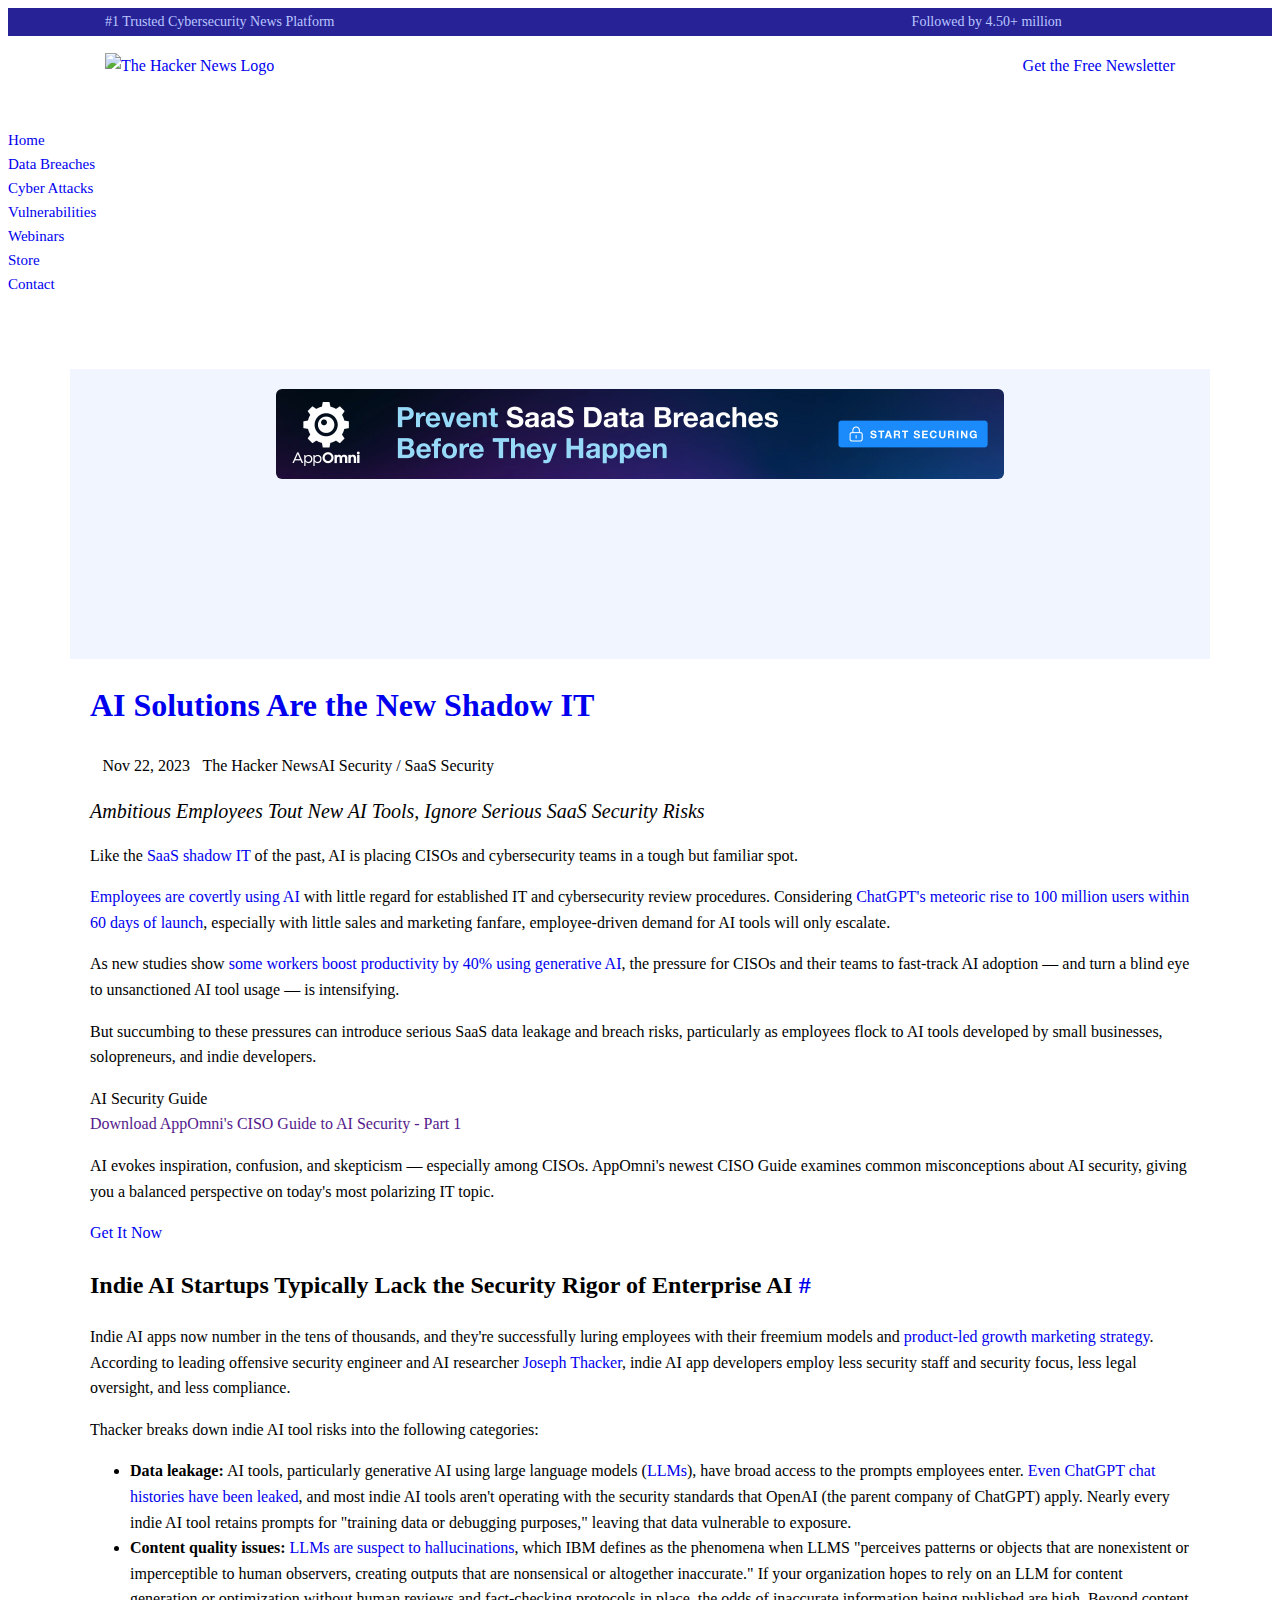
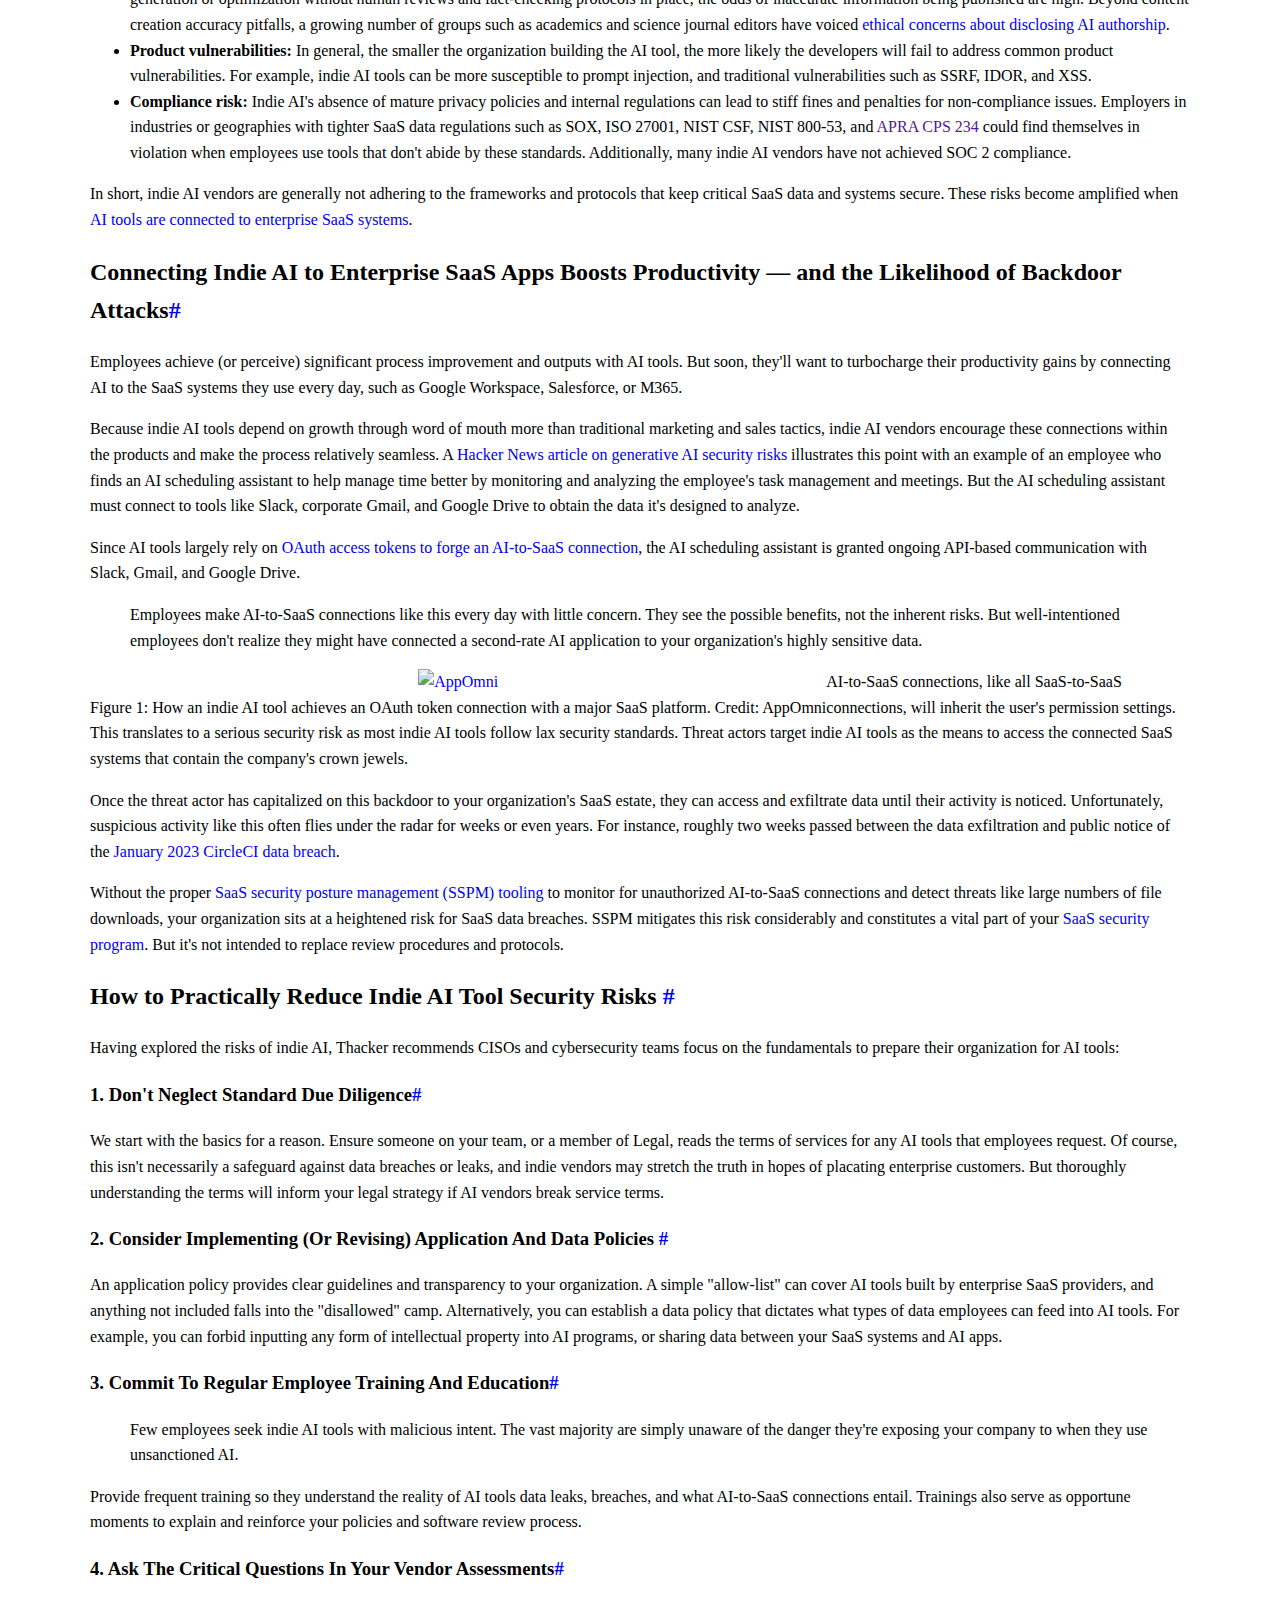
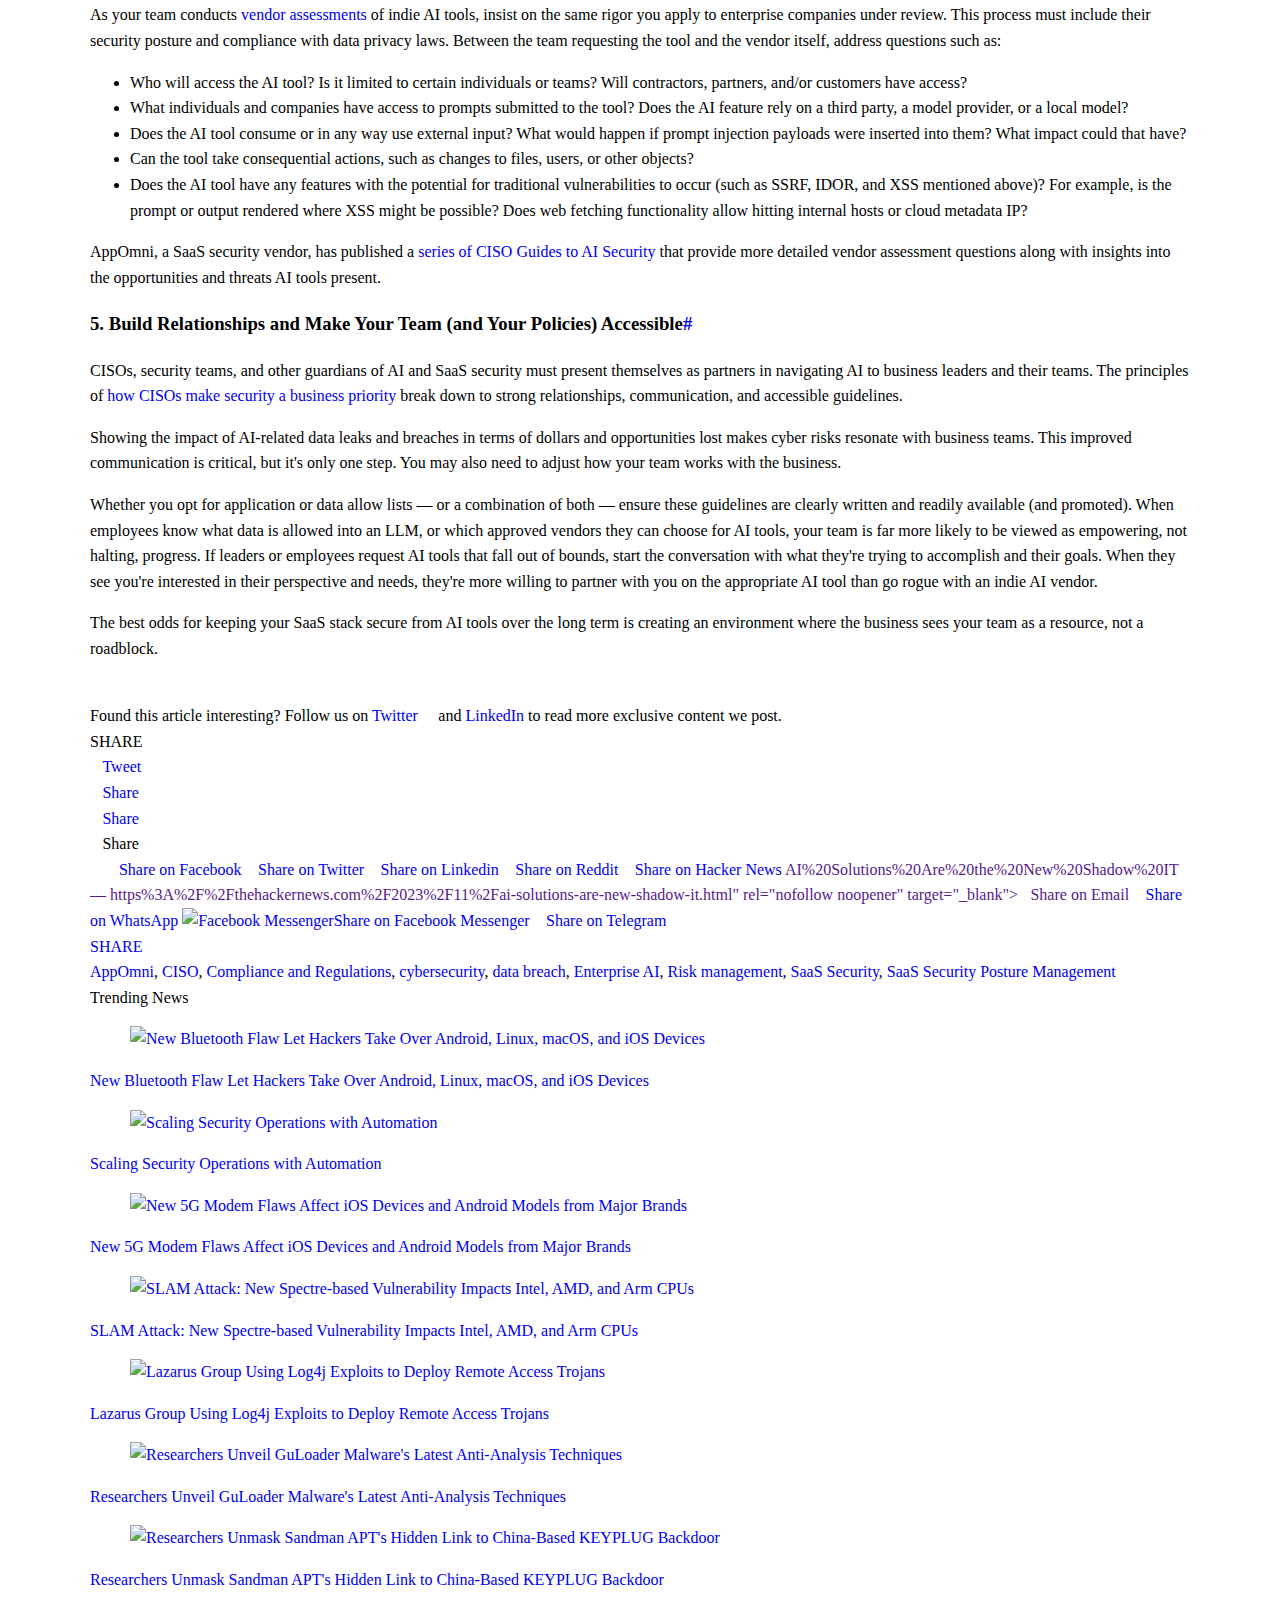
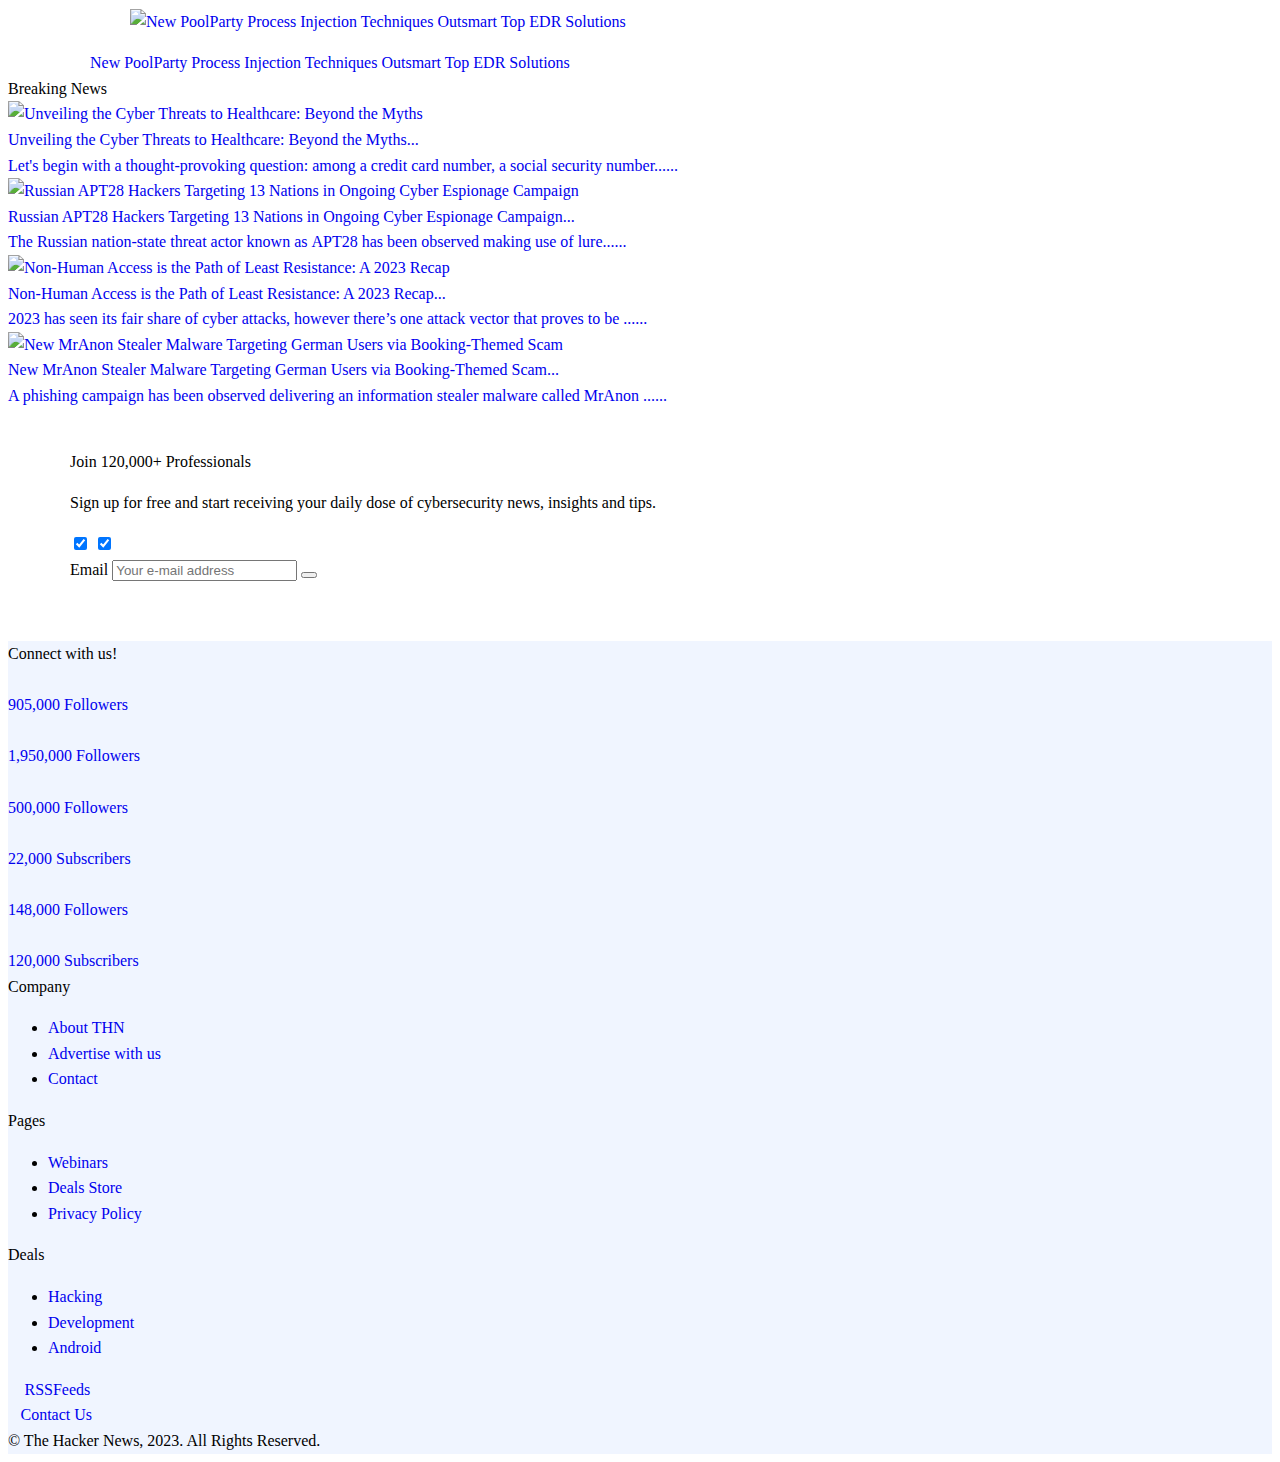
==== details.html @ 9048284f "create page datails" ====
<!DOCTYPE html>
<html lang="en">
    <head>
        <meta charset="UTF-8" />
        <meta name="viewport" content="width=device-width, initial-scale=1.0" />
        <title>
            me
        </title>
        <!-- <title>
            The Hacker News | #1 Trusted Cybersecurity News Site — Index Page
        </title> -->
        <link
            rel="icon"
            type="image/png"
            href="assets/images/favIcon/favicon.ico"
        />
        <link rel="stylesheet" href="assets/styles/reset.css" />
        <link
            href="https://thehackernews.com/downloads/favicon.ico"
            rel="shortcut icon"
            type="image/x-icon"
        />
        <link rel="stylesheet" href="assets/styles/fonts.css" />
        <link rel="stylesheet" href="assets/styles/etc.css" />
        <link rel="stylesheet" href="assets/styles/grid.css" />
        <link rel="stylesheet" href="assets/styles/app.css" />
        <link rel="stylesheet" href="assets/styles/responsive.css" />
        <style></style>
    </head>
    <body>
        <header class="header">
            <!-- top bar -->
            <div class="topBar">
                <div class="container">
                    <div class="topBarLeft">
                        <span class="">#1 Trusted Cybersecurity News Platform</span>
                    </div>
                    <div class="topBarRight">
                        <span class="fTag">Followed by 4.50+ million</span>
                        <a href="#"><i class="icon-font icon-twitter"></i></a>
                        <a href="#"><i class="icon-font icon-linkedin"></i></a>
                        <a href="#"><i class="icon-font icon-facebook"></i></a>
                    </div>
                </div>
            </div>
            <div class="logoArea">
                <div class="container">
                    <div class="logoBox">
                        <a href="/">
                            <img alt="The Hacker News Logo" class="logoBoxImg" fetchpriority="high" src="assets/images/logo/download.png"/>
                        </a>
                    </div>
                    <div class="wrapper">
                        <div class="logoAreaSearchIconMobile" id="moboSearch">
                            <i class="icon-font icon-search"></i>
                        </div>
                        <div id="mobHamMenu" class="hamburgerMenuMobile">
                            <i class="icon-font icon-menu m-m-icon"></i>
                        </div>
                    </div>
                    <a class="sub-button" href="#email-outer">
                        <div class="sub-style">
                            <i class="icon-font icon-mail-alt"></i> Get the
                            Free Newsletter
                        </div>
                    </a>
                </div>
            </div>
            <ul class="m-menu-ul mobileMenuUl">
                <li>
                    <a href="/"><i class="icon-font icon-home"></i> Home</a>
                </li>
                <li>
                    <a href="#email-outer"><i class="icon-font icon-mail-alt"></i> Newsletter</a>
                </li>
                <li>
                    <a href="#"   target="_blank" ><i class="icon-font icon-basket"></i> Webinars</a>
                </li>
            </ul>
            <div class="searchMenu">
                <!-- <div class="container"> -->
                <div class="desktopMenu menu-box cf">
                    <ul class="cf menu-ul">
                        <li class="show-menu">
                            <a href="/" itemprop="url">Home</a>
                        </li>
                        <li class="eight_plus">
                            <a href="#">Data Breaches</a>
                        </li>
                        <li class="show-menu">
                            <a href="#">Cyber Attacks</a>
                        </li>
                        <li class="show-menu">
                            <a href="#">Vulnerabilities</a>
                        </li>
                        <li class="eight_plus">
                            <a href="#">Webinars</a>
                        </li>
                        <li class="show-menu">
                            <a href="#"   target="_blank" >Store</a>
                        </li>
                        <li class="show-menu">
                            <a href="#">Contact</a>
                        </li>
                    </ul>
                    <div id="desHamMenu" class="button menu-more">
                        <a class="btn-open" ><i class="icon-font icon-menu"></i></a>
                    </div>
                    <div id="desSeaech" class="search-here">
                        <i class="icon-font icon-search"></i>
                    </div>
                </div>
                <!-- </div> -->
                <aside id="searchBox" class="searchBox">
                    <div class="container">
                        <div class="searchB">
                            <form action="" id="searchform" method="get">
                                <input autocomplete="off" id="s" name="q" placeholder="Search Here..." type="text"/>
                                <input name="cx" type="hidden" value="partner-pub-7983783048239650:3179771210"/>
                            </form>
                            <!-- <span class="underline"></span> -->
                        </div>
                    </div>
                </aside>
            </div>
            <!--  -->
            <aside id="hamMenu" class="overlay slide-up-fade-in cf" id="overlay" style="display: block;">
                <div class="wrap cf">
                    <div class="o-top cf">
                        <a id="btn-close" class="btn-close" href="javascript:void(0)"><i class="icon-font icon-cancel close-m-i"></i></a>
                    </div>
                    <nav class="o-menu-box cf">
                        <div class="o-menu-left">
                        <div class="o-menu-h5">Resources</div>
                        <ul class="o-menu">
                            <li><a href="#"   target="_blank">Webinars</a></li>
                            <li><a href="#"   target="_blank">THN Store</a></li>
                            <li><a href="#"   target="_blank">Free eBooks</a></li>
                        </ul>
                        </div>
                        <div class="o-menu-right">
                        <div class="o-menu-h5">About Site</div>
                        <ul class="o-menu">
                            <li><a href="#">About THN</a></li>
                            <li><a href="#">Jobs</a></li>
                            <li><a href="#">Advertise with us</a></li>
                        </ul>
                        </div>
                    </nav>
                    <div class="gap"></div>
                    <div class="o-h5">Contact/Tip Us</div>
                    <div class="o-contact">
                        <a href="#">
                            <div class="o-contact-icon"><i class="icon-font icon-mail-alt"></i></div>
                            <span>Reach out to get featured—contact us to send your exclusive story idea, research, hacks, or ask us a question or leave a comment/feedback!</span>
                        </a>
                    </div>
                    <div class="gap"></div>
                    <div class="o-h5">Follow Us On Social Media</div>
                    <div class="o-follow cf">
                        <a href="#"   target="_blank"><i class="icon-font icon-facebook"></i></a>
                        <a href="#"   target="_blank"><i class="icon-font icon-twitter"></i></a>
                        <a href="#"   target="_blank"><i class="icon-font icon-linkedin"></i></a>
                        <a href="#"   target="_blank"><i class="icon-font icon-youtube"></i></a>
                        <a href="#"   target="_blank"><i class="icon-font icon-instagram"></i></a>
                    </div>
                    <div class="o-sub cf">
                        <a href="#"   target="_blank"><i class="icon-font icon-rss"></i> RSS Feeds</a>
                        <a href="#email-outer"><i class="icon-font icon-bell-alt"></i> Email Alerts</a>
                        <a href="#"   target="_blank"><i class="icon-font icon-telegram"></i> Telegram Channel</a>
                    </div>
                </div>
            </aside>
        </header>
        <!-- banner -->
        <div class="banner container">
            <a href="#" rel="nofollow noopener" target="_blank" title="SaaS Security Posture Management">
                <img alt="SaaS Security Posture Management" fetchpriority="high" importance="highest" src="assets/images/download.jpeg" width="100%"/>
            </a>
        </div>
        <!-- end banner -->
        <main class="main">
            <div class="container">
                <h1 class="story-title"><a href="#">AI Solutions Are the New Shadow IT</a></h1>
                <div class="wr">
                    <div class="left-box" id="left-box">
                        <div class="content section" id="content">
                            <div class="widget Blog" data-version="1" id="Blog1">
                                <div class="blog-posts clear">
                                    <div class="post">
                                        <div class="post-body">        
                                            <div class="clear post-head">
                                                <div class="postmeta">
                                                    <span class="p-author"><i class="icon-font icon-calendar"></i><span class="author">Nov 22, 2023</span><i class="icon-font icon-user"></i><span class="author">The Hacker News</span></span><span class="p-tags">AI Security / SaaS Security</span>
                                                </div>
                                            </div>
                                            <div class="articlebody clear cf" id="articlebody"><div class="separator" style="clear: both;"><a href="#" style="clear: left; display: block; float: left; text-align: center;"><img src="assets/images/bg-mobile (1).webp" alt="" border="0" data-original-height="380" data-original-width="728"></a></div> <p><i><span style="font-size: 20px;">Ambitious Employees Tout New AI Tools, Ignore Serious SaaS Security Risks</span></i></p><p>Like the <a href="#"   target="_blank">SaaS shadow IT</a> of the past, AI is placing CISOs and cybersecurity teams in a tough but familiar spot. </p>
                                            <p><a href="#"   target="_blank">Employees are covertly using AI</a> with little regard for established IT and cybersecurity review procedures. Considering <a href="#"   target="_blank">ChatGPT's meteoric rise to 100 million users within 60 days of launch</a>, especially with little sales and marketing fanfare, employee-driven demand for AI tools will only escalate. </p>
                                            <p>As new studies show <a href="#"   target="_blank">some workers boost productivity by 40% using generative AI</a>, the pressure for CISOs and their teams to fast-track AI adoption — and turn a blind eye to unsanctioned AI tool usage — is intensifying. </p>
                                            <p>But succumbing to these pressures can introduce serious SaaS data leakage and breach risks, particularly as employees flock to AI tools developed by small businesses, solopreneurs, and indie developers. </p> <section class="check_two_webinar clear badbox"><span class="wn-label">AI Security Guide</span><a class="wn-head" href=""   target="_blank"><div class="wn-title">Download AppOmni's CISO Guide to AI Security - Part 1
                                            </div></a><p class="wn-description">AI evokes inspiration, confusion, and skepticism — especially among CISOs. AppOmni's newest CISO Guide examines common misconceptions about AI security, giving you a balanced perspective on today's most polarizing IT topic.</p><a class="wn-button-2" href="#"   target="_blank">Get It Now</a></section> <h2  class="anchor-heading">Indie AI Startups Typically Lack the Security Rigor of Enterprise AI <a class="anchor-link" href="#">#</a></h2>
                                            <p>Indie AI apps now number in the tens of thousands, and they're successfully luring employees with their freemium models and <a href="#"   target="_blank">product-led growth marketing strategy</a>. According to leading offensive security engineer and AI researcher <a href="#"   target="_blank">Joseph Thacker</a>, indie AI app developers employ less security staff and security focus, less legal oversight, and less compliance. </p>
                                            <p>Thacker breaks down indie AI tool risks into the following categories:</p> <ul>
                                            <li><strong>Data leakage:</strong> AI tools, particularly generative AI using large language models (<a href="#"   target="_blank">LLMs</a>), have broad access to the prompts employees enter. <a href="#"   target="_blank">Even ChatGPT chat histories have been leaked</a>, and most indie AI tools aren't operating with the security standards that OpenAI (the parent company of ChatGPT) apply. Nearly every indie AI tool retains prompts for "training data or debugging purposes," leaving that data vulnerable to exposure.</li>
                                            <li><strong>Content quality issues:</strong> <a href="#"   target="_blank">LLMs are suspect to hallucinations</a>, which IBM defines as the phenomena when LLMS "perceives patterns or objects that are nonexistent or imperceptible to human observers, creating outputs that are nonsensical or altogether inaccurate." If your organization hopes to rely on an LLM for content generation or optimization without human reviews and fact-checking protocols in place, the odds of inaccurate information being published are high. Beyond content creation accuracy pitfalls, a growing number of groups such as academics and science journal editors have voiced <a href="#"   target="_blank">ethical concerns about disclosing AI authorship</a>. </li>
                                            <li><strong>Product vulnerabilities:</strong> In general, the smaller the organization building the AI tool, the more likely the developers will fail to address common product vulnerabilities. For example, indie AI tools can be more susceptible to prompt injection, and traditional vulnerabilities such as SSRF, IDOR, and XSS.</li>
                                            <li><strong>Compliance risk:</strong> Indie AI's absence of mature privacy policies and internal regulations can lead to stiff fines and penalties for non-compliance issues. Employers in industries or geographies with tighter SaaS data regulations such as SOX, ISO 27001, NIST CSF, NIST 800-53, and <a href=""   target="_blank">APRA CPS 234</a> could find themselves in violation when employees use tools that don't abide by these standards. Additionally, many indie AI vendors have not achieved SOC 2 compliance.</li>
                                            </ul>
                                            <p>In short, indie AI vendors are generally not adhering to the frameworks and protocols that keep critical SaaS data and systems secure. These risks become amplified when <a href="#"   target="_blank">AI tools are connected to enterprise SaaS systems</a>. </p> <h2  class="anchor-heading">Connecting Indie AI to Enterprise SaaS Apps Boosts Productivity — and the Likelihood of Backdoor Attacks<a class="anchor-link" href="#">#</a></h2>
                                            <p>Employees achieve (or perceive) significant process improvement and outputs with AI tools. But soon, they'll want to turbocharge their productivity gains by connecting AI to the SaaS systems they use every day, such as Google Workspace, Salesforce, or M365. </p>
                                            <p>Because indie AI tools depend on growth through word of mouth more than traditional marketing and sales tactics, indie AI vendors encourage these connections within the products and make the process relatively seamless. A <a href="#"   target="_blank">Hacker News article on generative AI security risks</a> illustrates this point with an example of an employee who finds an AI scheduling assistant to help manage time better by monitoring and analyzing the employee's task management and meetings. But the AI scheduling assistant must connect to tools like Slack, corporate Gmail, and Google Drive to obtain the data it's designed to analyze. </p>
                                            <p>Since AI tools largely rely on <a href="#"   target="_blank">OAuth access tokens to forge an AI-to-SaaS connection</a>, the AI scheduling assistant is granted ongoing API-based communication with Slack, Gmail, and Google Drive.</p><p></p><blockquote>Employees make AI-to-SaaS connections like this every day with little concern. They see the possible benefits, not the inherent risks. But well-intentioned employees don't realize they might have connected a second-rate AI application to your organization's highly sensitive data. </blockquote><p></p> <table cellpadding="0" cellspacing="0" class="tr-caption-container" style="float: left;"><tbody><tr><td style="text-align: center;"><a href="#" style="clear: left; display: block; margin-left: auto; margin-right: auto; text-align: center;"><img  src="assets/images/bg-mobile (1).webp" alt="AppOmni" border="0" data-original-height="700" data-original-width="728" title="AppOmni"></a></td></tr><tr><td class="tr-caption" style="text-align: center;">Figure 1: How an indie AI tool achieves an OAuth token connection with a major SaaS platform. Credit: AppOmni</td></tr></tbody></table> <p>AI-to-SaaS connections, like all SaaS-to-SaaS connections, will inherit the user's permission settings. This translates to a serious security risk as most indie AI tools follow lax security standards. Threat actors target indie AI tools as the means to access the connected SaaS systems that contain the company's crown jewels. </p>
                                            <p>Once the threat actor has capitalized on this backdoor to your organization's SaaS estate, they can access and exfiltrate data until their activity is noticed. Unfortunately, suspicious activity like this often flies under the radar for weeks or even years. For instance, roughly two weeks passed between the data exfiltration and public notice of the <a href="#"   target="_blank">January 2023 CircleCI data breach</a>. </p>
                                            <p>Without the proper <a href="#"   target="_blank">SaaS security posture management (SSPM) tooling</a> to monitor for unauthorized AI-to-SaaS connections and detect threats like large numbers of file downloads, your organization sits at a heightened risk for SaaS data breaches. SSPM mitigates this risk considerably and constitutes a vital part of your <a href="#"   target="_blank">SaaS security program</a>. But it's not intended to replace review procedures and protocols. </p> <h2 id="how-to-practically-reduce-indie-ai-tool-security-risks" class="anchor-heading">How to Practically Reduce Indie AI Tool Security Risks <a class="anchor-link" href="#">#</a></h2>
                                            <p>Having explored the risks of indie AI, Thacker recommends CISOs and cybersecurity teams focus on the fundamentals to prepare their organization for AI tools:</p>
                                            <h3 id="1-dont-neglect-standard-due-diligence" class="anchor-heading">1. Don't Neglect Standard Due Diligence<a class="anchor-link" href="#">#</a></h3>
                                            <p>We start with the basics for a reason. Ensure someone on your team, or a member of Legal, reads the terms of services for any AI tools that employees request. Of course, this isn't necessarily a safeguard against data breaches or leaks, and indie vendors may stretch the truth in hopes of placating enterprise customers. But thoroughly understanding the terms will inform your legal strategy if AI vendors break service terms.</p>
                                            <h3 id="2-consider-implementing-or-revising-application-and-data-policies" class="anchor-heading">2. Consider Implementing (Or Revising) Application And Data Policies <a class="anchor-link" href="#">#</a></h3>
                                            <p>An application policy provides clear guidelines and transparency to your organization. A simple "allow-list" can cover AI tools built by enterprise SaaS providers, and anything not included falls into the "disallowed" camp. Alternatively, you can establish a data policy that dictates what types of data employees can feed into AI tools. For example, you can forbid inputting any form of intellectual property into AI programs, or sharing data between your SaaS systems and AI apps.</p>
                                            <h3 id="3-commit-to-regular-employee-training-and-education" class="anchor-heading">3. Commit To Regular Employee Training And Education<a class="anchor-link" href="#">#</a></h3>
                                            <p></p><blockquote>Few employees seek indie AI tools with malicious intent. The vast majority are simply unaware of the danger they're exposing your company to when they use unsanctioned AI.</blockquote><p></p><p>Provide frequent training so they understand the reality of AI tools data leaks, breaches, and what AI-to-SaaS connections entail. Trainings also serve as opportune moments to explain and reinforce your policies and software review process. </p> <h3  class="anchor-heading">4. Ask The Critical Questions In Your Vendor Assessments<a class="anchor-link" href="#">#</a></h3>
                                            <p>As your team conducts <a href="#"   target="_blank">vendor assessments</a> of indie AI tools, insist on the same rigor you apply to enterprise companies under review. This process must include their security posture and compliance with data privacy laws. Between the team requesting the tool and the vendor itself, address questions such as:</p>
                                            <ul>
                                            <li>Who will access the AI tool? Is it limited to certain individuals or teams? Will contractors, partners, and/or customers have access?</li>
                                            <li>What individuals and companies have access to prompts submitted to the tool? Does the AI feature rely on a third party, a model provider, or a local model?</li>
                                            <li>Does the AI tool consume or in any way use external input? What would happen if prompt injection payloads were inserted into them? What impact could that have?</li>
                                            <li>Can the tool take consequential actions, such as changes to files, users, or other objects?</li>
                                            <li>Does the AI tool have any features with the potential for traditional vulnerabilities to occur (such as SSRF, IDOR, and XSS mentioned above)? For example, is the prompt or output rendered where XSS might be possible? Does web fetching functionality allow hitting internal hosts or cloud metadata IP?</li>
                                            </ul>
                                            <p>AppOmni, a SaaS security vendor, has published a <a href="#"   target="_blank">series of CISO Guides to AI Security</a> that provide more detailed vendor assessment questions along with insights into the opportunities and threats AI tools present.</p>
                                            <h3 class="anchor-heading">5. Build Relationships and Make Your Team (and Your Policies) Accessible<a class="anchor-link" href="#">#</a></h3>
                                            <p>CISOs, security teams, and other guardians of AI and SaaS security must present themselves as partners in navigating AI to business leaders and their teams. The principles of <a href="#"   target="_blank">how CISOs make security a business priority</a> break down to strong relationships, communication, and accessible guidelines. </p>
                                            <p>Showing the impact of AI-related data leaks and breaches in terms of dollars and opportunities lost makes cyber risks resonate with business teams. This improved communication is critical, but it's only one step. You may also need to adjust how your team works with the business.</p>
                                            <p>Whether you opt for application or data allow lists — or a combination of both — ensure these guidelines are clearly written and readily available (and promoted). When employees know what data is allowed into an LLM, or which approved vendors they can choose for AI tools, your team is far more likely to be viewed as empowering, not halting, progress. If leaders or employees request AI tools that fall out of bounds, start the conversation with what they're trying to accomplish and their goals. When they see you're interested in their perspective and needs, they're more willing to partner with you on the appropriate AI tool than go rogue with an indie AI vendor.</p>
                                            <p>The best odds for keeping your SaaS stack secure from AI tools over the long term is creating an environment where the business sees your team as a resource, not a roadblock.</p>
                                            <br>
                                            <div class="stophere" id="hiddenH1"></div>
                                            <div class="cf note-b">Found this article interesting? Follow us on <a href="#"   target="_blank">Twitter <i class="icon-font icon-twitter"></i></a> and <a href="#"   target="_blank">LinkedIn</a> to read more exclusive content we post.</div>
                                            </div>
                                            <!-- <script data-cfasync="false">
                                            var share_url = encodeURIComponent('https://thehackernews.com/2023/11/ai-solutions-are-new-shadow-it.html');
                                            var share_title = document.getElementsByTagName("title")[0].innerHTML;
                                            share_title = encodeURIComponent(share_title);
                                            </script> -->
                                            <meta content="4802841478634147276" name="blogId">
                                            <meta content="2003748480264791972" name="postId">
                                            <div class="schema_org"></div>
                                            <div class="float-share cf" style="visibility: visible;">
                                            <span class="fs-note">SHARE</span>
                                            <a class="float-share-li fs-fb" data-sm="facebook" href="#" rel="nofollow noopener" target="_blank"><i class="icon-font icon-facebook"></i></a>
                                            <a class="float-share-li fs-tw" data-sm="twitter" href="#" rel="nofollow noopener" target="_blank"><i class="icon-font icon-twitter"></i></a>
                                            <a class="float-share-li fs-ln" data-sm="linkedin" href="#" rel="nofollow noopener" target="_blank"><i class="icon-font icon-linkedin"></i></a>
                                            <a class="float-share-li fs-more" href="javascript:void(0)"><i class="icon-font icon-share"></i></a>
                                            </div>
                                            <div class="sharebelow clear">
                                            <div class="sharebelow-twitter"><a data-sm="twitter" href="#" rel="nofollow noopener" target="_blank"><span><i class="icon-font icon-twitter"></i>Tweet</span></a></div>
                                            <div class="sharebelow-linkedin"><a data-sm="linkedin" href="#" rel="nofollow noopener" target="_blank"><span><i class="icon-font icon-linkedin"></i>Share</span></a></div>
                                            <div class="sharebelow-facebook"><a data-sm="facebook" href="#" rel="nofollow noopener" target="_blank"><span><i class="icon-font icon-facebook"></i>Share</span></a></div>
                                            <div class="share-show-modal share-open-modal"><span><i class="icon-font icon-share"></i>Share</span></div>
                                            <aside class="share-modal">
                                            <aside class="share-m-wrap"><a class="share-close-modal" href="javascript:void(0)"><i class="icon-font icon-cancel"></i></a>
                                            <a class="more-share m-fb" data-sm="facebook" href="#" rel="nofollow noopener" target="_blank"><i class="icon-font icon-facebook"></i>Share on Facebook</a>
                                            <a class="more-share m-tw" data-sm="twitter" href="#" rel="nofollow noopener" target="_blank"><i class="icon-font icon-twitter"></i>Share on Twitter</a>
                                            <a class="more-share m-ln" data-sm="linkedin" href="#" rel="nofollow noopener" target="_blank"><i class="icon-font icon-linkedin"></i>Share on Linkedin</a>
                                            <a class="more-share m-rd" data-sm="reddit" href="#" rel="nofollow noopener" target="_blank"><i class="icon-font icon-reddit-alien"></i>Share on Reddit</a>
                                            <a class="more-share m-hn" data-sm="hackernews" href="#" rel="nofollow noopener" target="_blank"><i class="icon-font icon-hacker-news"></i>Share on Hacker News</a>
                                            <a class="more-share m-em" data-sm="email" href="">
                                            
                                            
                                            AI%20Solutions%20Are%20the%20New%20Shadow%20IT — https%3A%2F%2Fthehackernews.com%2F2023%2F11%2Fai-solutions-are-new-shadow-it.html" rel="nofollow noopener" target="_blank"><i class="icon-font icon-mail-alt"></i>Share on Email</a>
                                            <a class="more-share m-wa" data-sm="whatsapp" href="#" rel="nofollow noopener" target="_blank"><i class="icon-font icon-whatsapp"></i>Share on WhatsApp</a>
                                            <a class="more-share m-fm" data-sm="facebook-m" href="#" rel="nofollow noopener" target="_blank"><img alt="Facebook Messenger" decoding="async" loading="lazy" src="assets/images/bg-mobile (1).webp">Share on Facebook Messenger</a>
                                            <a class="more-share m-tg" data-sm="telegram" href="#" rel="nofollow noopener" target="_blank"><i class="icon-font icon-telegram"></i>Share on Telegram</a>
                                            </aside>
                                            </aside>
                                            </div>
                                            <div class="mobile-share" id="mobile-share"><a class="float-share-li fs-more mobile-s" href="javascript:void(0)">SHARE <i class="icon-font icon-share"></i></a></div>
                                            <div class="tags"><span class="categ" itemprop="keywords"><a href="#" rel="tag"><span itemprop="articleSection">AppOmni</span></a>, <a href="https://thehackernews.com/search/label/CISO" rel="tag"><span itemprop="articleSection">CISO</span></a>, <a href="#" rel="tag"><span itemprop="articleSection">Compliance and Regulations</span></a>, <a href="#" rel="tag"><span itemprop="articleSection">cybersecurity</span></a>, <a href="#" rel="tag"><span itemprop="articleSection">data breach</span></a>, <a href="https://thehackernews.com/search/label/Enterprise%20AI" rel="tag"><span itemprop="articleSection">Enterprise AI</span></a>, <a href="#" rel="tag"><span itemprop="articleSection">Risk management</span></a>, <a href="#" rel="tag"><span itemprop="articleSection">SaaS Security</span></a>, <a href="#" rel="tag"><span itemprop="articleSection">SaaS Security Posture Management</span></a></span></div>
                                            <!--  -->
                                        </div>
                                    </div>
                                </div>
                            </div>
                        </div>
                    </div>
                    <section class="right-box">
                        <aside class="right-box" id="right-box">
                            <div class="clear section" id="pop-sidebar">
                                <div class="widget PopularPosts" data-version="1" id="PopularPosts1">
                                    <div class="latest-title cf">Trending News</div>
                                    <div class="widget-content popular-posts">
                                        <div class="cf pop-article clear">
                                            <a class="pop-link cf" href="#">
                                                <div class="side-pop-image">
                                                    <figure class="pop-image">
                                                        <img alt="New Bluetooth Flaw Let Hackers Take Over Android, Linux, macOS, and iOS Devices" border="0" class="lazyload" decoding="async" height="72" src="assets/images/bg-mobile (1).webp" title="New Bluetooth Flaw Let Hackers Take Over Android, Linux, macOS, and iOS Devices" width="72"/>
                                                    </figure>
                                                </div>
                                                <div class="pop-desc">
                                                    <div class="pop-title"> New Bluetooth Flaw Let Hackers Take Over Android, Linux, macOS, and iOS Devices
                                                    </div>
                                                </div>
                                            </a>
                                        </div>
                                        <div class="cf pop-article clear">
                                            <a class="pop-link cf" href="#">
                                                <div class="side-pop-image">
                                                    <figure class="pop-image">
                                                        <img alt="Scaling Security Operations with Automation" border="0" class="lazyload" decoding="async" height="72" src="assets/images/bg-mobile (1).webp" title="Scaling Security Operations with Automation" width="72"/>
                                                    </figure>
                                                </div>
                                                <div class="pop-desc">
                                                    <div class="pop-title"> Scaling Security Operations with Automation
                                                    </div>
                                                </div>
                                            </a>
                                        </div>
                                        <div class="cf pop-article clear">
                                            <a class="pop-link cf" href="#">
                                                <div class="side-pop-image">
                                                    <figure class="pop-image">
                                                        <img alt="New 5G Modem Flaws Affect iOS Devices and Android Models from Major Brands" border="0" class="lazyload" decoding="async" height="72" src="assets/images/bg-mobile (1).webp" title="New 5G Modem Flaws Affect iOS Devices and Android Models from Major Brands" width="72"/>
                                                    </figure>
                                                </div>
                                                <div class="pop-desc">
                                                    <div class="pop-title"> New 5G Modem Flaws Affect iOS Devices and Android Models from Major Brands
                                                    </div>
                                                </div>
                                            </a>
                                        </div>
                                        <div class="cf pop-article clear">
                                            <a class="pop-link cf" href="#">
                                                <div class="side-pop-image">
                                                    <figure class="pop-image">
                                                        <img alt="SLAM Attack: New Spectre-based Vulnerability Impacts Intel, AMD, and Arm CPUs" border="0" class="lazyload" decoding="async" height="72" src="assets/images/bg-mobile (1).webp" title="SLAM Attack: New Spectre-based Vulnerability Impacts Intel, AMD, and Arm CPUs" width="72"/>
                                                    </figure>
                                                </div>
                                                <div class="pop-desc">
                                                    <div class="pop-title"> SLAM Attack: New Spectre-based Vulnerability Impacts Intel, AMD, and Arm CPUs
                                                    </div>
                                                </div>
                                            </a>
                                        </div>
                                        <div class="cf pop-article clear last-three">
                                            <a class="pop-link cf" href="#">
                                                <div class="side-pop-image">
                                                    <figure class="pop-image">
                                                        <img alt="Lazarus Group Using Log4j Exploits to Deploy Remote Access Trojans" border="0" class="lazyload" decoding="async" height="72" src="assets/images/bg-mobile (1).webp" title="Lazarus Group Using Log4j Exploits to Deploy Remote Access Trojans" width="72"/>
                                                    </figure>
                                                </div>
                                                <div class="pop-desc">
                                                    <div class="pop-title"> Lazarus Group Using Log4j Exploits to Deploy Remote Access Trojans
                                                    </div>
                                                </div>
                                            </a>
                                        </div>
                                        <div class="cf pop-article clear last-three"> 
                                            <a class="pop-link cf" href="#">
                                                <div class="side-pop-image">
                                                    <figure class="pop-image">
                                                        <img alt="Researchers Unveil GuLoader Malware's Latest Anti-Analysis Techniques" border="0" class="lazyload" decoding="async" height="72" src="assets/images/bg-mobile (1).webp" title="Researchers Unveil GuLoader Malware's Latest Anti-Analysis Techniques" width="72"/>
                                                    </figure>
                                                </div>
                                                <div class="pop-desc">
                                                    <div class="pop-title"> Researchers Unveil GuLoader Malware's Latest Anti-Analysis Techniques
                                                    </div>
                                                </div>
                                            </a>
                                        </div>
                                        <div class="cf pop-article clear last-three">
                                            <a class="pop-link cf" href="#">
                                                <div class="side-pop-image">
                                                    <figure class="pop-image">
                                                        <img alt="Researchers Unmask Sandman APT's Hidden Link to China-Based KEYPLUG Backdoor" border="0" class="lazyload" decoding="async" height="72" src="assets/images/bg-mobile (1).webp" title="Researchers Unmask Sandman APT's Hidden Link to China-Based KEYPLUG Backdoor" width="72"/>
                                                    </figure>
                                                </div>
                                                <div class="pop-desc">
                                                    <div class="pop-title"> Researchers Unmask Sandman APT's Hidden Link to China-Based KEYPLUG Backdoor
                                                    </div>
                                                </div>
                                            </a>
                                        </div>
                                        <div
                                            class="cf pop-article clear last-three">
                                            <a class="pop-link cf" href="#">
                                                <div class="side-pop-image">
                                                    <figure class="pop-image">
                                                        <img alt="New PoolParty Process Injection Techniques Outsmart Top EDR Solutions" border="0" class="lazyload" decoding="async" height="72" src="assets/images/bg-mobile (1).webp" title="New PoolParty Process Injection Techniques Outsmart Top EDR Solutions" width="72"/>
                                                    </figure>
                                                </div>
                                                <div class="pop-desc">
                                                    <div class="pop-title"> New PoolParty Process Injection Techniques Outsmart Top EDR Solutions
                                                    </div>
                                                </div>
                                            </a>
                                        </div>
                                    </div>
                                </div>
                            </div>
                        </aside>
                    </section>
                </div>
            </div>
        </main>


        <div class="below-post cf">
            <div class="below-post-box cf">
                <div id="load-latest">
                    <div class="latest-title cf">Breaking News</div>
                    <div class="cf" id="result">
                        <article class="latest cf">
                            <a class="latest-link" href="#" ><div>
                                    <img class="no-lazy" src="assets/images/bg-mobile (1).webp" alt="Unveiling the Cyber Threats to Healthcare: Beyond the Myths"/>
                                </div>
                                <div>
                                    <div class="latest-h3"> Unveiling the Cyber Threats to Healthcare: Beyond the Myths...
                                    </div>
                                </div>
                                <div class="latest-desc"> Let's begin with a thought-provoking question: among a credit card number, a social security number......
                                </div>
                            </a>
                        </article>
                        <article class="latest cf">
                            <a class="latest-link" href="#"><div>
                                    <img  class="no-lazy" src="assets/images/bg-mobile (1).webp" alt="Russian APT28 Hackers Targeting 13 Nations in Ongoing Cyber Espionage Campaign"/>
                                </div>
                                <div>
                                    <div class="latest-h3"> Russian APT28 Hackers Targeting 13 Nations in Ongoing Cyber Espionage Campaign...
                                    </div>
                                </div>
                                <div class="latest-desc"> The Russian nation-state threat actor known as&nbsp;APT28&nbsp;has been observed making use of lure......
                                </div>
                            </a>
                        </article>
                        <article class="latest cf">
                            <a class="latest-link" href="#">
                                <div>
                                    <img class="no-lazy" src="assets/images/bg-mobile (1).webp" alt="Non-Human Access is the Path of Least Resistance: A 2023 Recap"/>
                                </div>
                                <div>
                                    <div class="latest-h3"> Non-Human Access is the Path of Least Resistance: A 2023 Recap...
                                    </div>
                                </div>
                                <div class="latest-desc"> 2023 has seen its fair share of cyber attacks, however there’s one attack vector that proves to be ......
                                </div>
                            </a>
                        </article>
                        <article class="latest cf">
                            <a class="latest-link" href="#"><div>
                                    <img class="no-lazy" src="assets/images/bg-mobile (1).webp" alt="New MrAnon Stealer Malware Targeting German Users via Booking-Themed Scam"/>
                                </div>
                                <div>
                                    <div class="latest-h3">
                                        New MrAnon Stealer Malware Targeting
                                        German Users via Booking-Themed Scam...
                                    </div>
                                </div>
                                <div class="latest-desc"> A phishing campaign has been observed delivering an information stealer malware called&nbsp;MrAnon ......</div>
                            </a>
                        </article>
                    </div>
                </div>
            </div>
        </div>



        <div class="email-boxBg ">
            <div class="container">
                <div class="email-box">
                    <form action="https://inl02.netline.com/rssnews0001/" class="clear cf" id="subform" method="post" name="f1" target="_blank">
                        <div class="email-box-h3">Join 120,000+ Professionals</div>
                        <p>
                            Sign up for free and start receiving your daily dose of cybersecurity news, insights and tips.
                        </p>
                        <div class="email-input">
                            <input name="_submit" type="hidden" value="0001" />
                            <input id="brand" name="brand" type="hidden" value="thehackernews"/>
                            <div class="e-book">
                                <input checked="yes" id="opt_001" name="opt_001" type="checkbox" value="Y"/>
                                <input checked="yes" id="opt_003" name="opt_003" type="checkbox" value="Y"/>
                            </div>
                            <label class="visuallyhidden" for="input-email">Email</label>
                            <input class="text" id="input-email" name="email" placeholder="Your e-mail address" required="" type="email"/>
                            <button aria-label="Subscribe" id="submitform" type="submit" value="Subscribe"></button>
                        </div>
                    </form>
                </div>
            </div>
        </div>

        <footer class="footer cf">
            <div class="footer-box clear">
                <div class="footer-stuff clear cf">
                    <div class="footer-box-h4" id="follow-us">
                        Connect with us!
                    </div>
                    <div class="follow-box cf">
                        <div class="social-box s-tw">
                            <a aria-label="twitter" href="#"   target="_blank"><i class="icon-font icon-twitter"></i>
                                <div class="sb-text">905,000 Followers</div>
                            </a>
                        </div>
                        <div class="social-box s-fb">
                            <a aria-label="facebook" href="#"   target="_blank"><i class="icon-font icon-facebook"></i>
                                <div class="sb-text">
                                    1,950,000 Followers
                                </div>
                            </a>
                        </div>
                        <div class="social-box s-in">
                            <a aria-label="linkedin" href="#"   target="_blank"><i class="icon-font icon-linkedin"></i>
                                <div class="sb-text">500,000 Followers</div>
                            </a>
                        </div>
                        <div class="social-box s-yt">
                            <a aria-label="youtube"href="#" target="_blank"><i class="icon-font icon-youtube"></i>
                                <div class="sb-text">22,000 Subscribers</div>
                            </a>
                        </div>
                        <div class="social-box s-it">
                            <a aria-label="instagram"href="#" target="_blank"><i class="icon-font icon-instagram"></i>
                                <div class="sb-text">148,000 Followers</div>
                            </a>
                        </div>
                        <div class="social-box s-tel">
                            <a aria-label="telegram" href="#"   target="_blank"><i class="icon-font icon-telegram"></i>
                                <div class="sb-text">
                                    120,000 Subscribers
                                </div>
                            </a>
                        </div>
                    </div>
                    <nav class="f-menu-box cf">
                        <div class="f-menu-cl-1 cf">
                            <div class="footer-box-h5">Company</div>
                            <ul class="cf f-menu-list cf">
                                <li>
                                    <a href="#">About THN</a>
                                </li>
                                <li>
                                    <a href="#">Advertise with us</a>
                                </li>
                                <li>
                                    <a href="#">Contact</a>
                                </li>
                            </ul>
                        </div>
                        <div class="f-menu-cl-2 cf">
                            <div class="footer-box-h5">Pages</div>
                            <ul class="cf f-menu-list cf">
                                <li>
                                    <a href="#">Webinars</a>
                                </li>
                                <li>
                                    <a href="#" target="_blank">Deals Store</a>
                                </li>
                                <li>
                                    <a href="#">Privacy Policy</a>
                                </li>
                            </ul>
                        </div>
                        <div class="f-menu-cl-3 cf">
                            <div class="footer-box-h5">Deals</div>
                            <ul class="cf f-menu-list cf">
                                <li>
                                    <a href="#" target="_blank">Hacking</a>
                                </li>
                                <li>
                                    <a href="#"  target="_blank">Development</a>
                                </li>
                                <li>
                                    <a href="#"  target="_blank">Android</a>
                                </li>
                            </ul>
                        </div>
                        <div class="f-menu-cl-4 cf">
                            <a class="f-m-b" href="#"   target="_blank">
                                <div class="f-menu-bt f-rss"><i class="icon-font icon-rss"></i> RSSFeeds</div></a>
                            <a class="f-m-b" href="#"><div class="f-menu-bt"><i class="icon-font icon-mail-alt"></i>Contact Us</div></a>
                        </div>
                    </nav>
                    <div class="footer-note cf">
                        © The Hacker News, 2023. All Rights Reserved.
                    </div>
                </div>
            </div>
        </footer>


        

        <script src="assets/js/app.js"></script>
    </body>
</html>
---- assets/styles/grid.css ----
.container {
    width: 100%;
    padding-right: 2rem;
    padding-left: 2rem;
    margin-right: auto;
    margin-left: auto;
    /* background-color: red;
    height: 200px; */
    /* position: relative; */
}

@media (min-width: 576px) {
    .container {
        /* width: 54rem; */
    }
}

@media (min-width: 768px) {
    .container {
        /* width: 72rem; */
    }
}

@media (min-width: 992px) {
    .container {
        /* width: 96rem; */
    }
}

@media (min-width: 1200px) {
    .container {
        width: 114rem;
    }
}
/* @media (min-width: 1400px) {
    .container {
        width: 137rem;
    }
} */
---- assets/styles/app.css ----
:root {
    --primary-color: #3732b3;
    --secondary-color: #F8E1DB;
    --grey: #425a78;
    --dark: #232f3e;
    --primary-font: "Roboto";
    --primary-font-md: "Roboto Medium";
}

html {
    box-sizing: border-box;
    font-size: 10px;/* or 62.5% */
}

*,
*:after,
*:before {
    box-sizing: inherit;
}

body {
    line-height: 1.6;
    font-size: 1.6rem;
    font-family: var(--primary-font);
    background-color: #fff;
    overflow-x: hidden;
}

a {
    text-decoration: none;
}
/*!------------------------------- start header ------------------------------- */
.header{
    /* background-color: var(--primary-color); */
}
.topBar{
    background-color: #272397;
}
.topBar .container{
    padding: 0 2rem;
    display: flex;
    height: 2.8rem;
    align-items: center;
    justify-content: space-between;
    color: #bbc6ff;
    font-size: 1.2rem;

}
.topBar .fTag{
    padding: 0 1rem;
    display: none;}
.topBar .topBarRight >a{
    padding:  0 .8rem;
    color: #bbc6ff;
}
.topBar .topBarRight >a:nth-last-of-type(1){
    padding: 0 0 0 .8rem;
}
.topBar .topBarRight >a > i{
    width: 1.2rem;
    height: 1.2rem;
}
/* ? end top bar */
.logoArea{
    height: 6rem;
}
.logoArea .container{
    display: flex;
    align-items: center;
    justify-content: space-between;
}
.logoBox{
    width: 65%;
    height: 60px;
    display: flex;
    align-items: center;
    
}
.logoBoxImg{
    width: 425px;
    max-width: 100%;
}
.wrapper{
    display: flex;
}
.hamburgerMenuMobile{
    line-height: 60px;
    height: 60px;
    font-size: 20px;
    padding-left: 2.5rem;
    cursor: pointer;
}
.logoAreaSearchIconMobile{
    padding-right: 1rem;
    color: #fff;
    display: flex;
    align-items: center;
    font-size: 2rem;
}
.sub-button{
    display: none;
}
/*  */
.mobileMenuUl{

    background: #fff;
    height: 4.6rem;
    font-size: 1.5rem;
    color: #555555;
    border-bottom: 4px solid #ffdb4d;
    margin-bottom: 1rem;
}
.desktopMenu{
    font-size: 1.5rem;
}
.searchMenu{
    /* box-shadow: 0 5px 0 rgb(223 231 255); */
    background-color: #fff;
}

.searchBox{
    background-color: #fafafa ;
    margin: 0 auto;
    display: none;
    /* padding: 1rem 2rem; */
}
.searchB{
    /* min-height: 30px; */
    max-width: 1110px;
    margin: 0 auto;
    padding: 1rem 0;
}
.searchB input{
    width: 100%;
    border: 1px solid #ddd;
    outline: 0;
    background: #fff;
    padding: 1rem;
    border-radius: 2px;
    color: #555555;
}
.search-here{
    padding: 0 2.3rem;
}
.ssearchBoxActive{
    display: block;
    /* box-shadow: none; */
}
.overlay{display: none !important;}
.slide-up-fade-inActive{display: block !important;}
/**---------------------------------------- end header---------------------------------  */

.banner{
    margin-top: 1rem !important;
    display: flex;
    justify-content: center;
    margin: 0 auto;
    position: relative;
    padding: 2rem;
    min-height: 290px;
    transition: .4s;
    background-color: #F0F5FF;
}
.banner:hover{
    transform: scale(1.02);
}
.banner img{
    border-radius: .6rem;
    max-height: 90px;
}
.main{
    background-color: #fff;
}
.main .container{
    display: flex;
    flex-direction: column;
}
.main .container{display: flex;}
#blog-pager-newer-link{}
#blog-pager-newer-link a , #blog-pager-older-link a{
    font-size: 1.6rem;
}
.email-boxBg{
    background-color: #fff;
    /* display: flex;
    align-items: center;
    justify-content: center; */
}
.email-boxBg{
    margin:4rem auto 5.8rem;
}
.email-boxBg .container{
    padding: 0;
}
footer{
    background-color: #f0f5ff;
}
---- assets/styles/responsive.css ----
@media (min-width: 576px) {

}

@media (min-width: 768px) {
    .topBar .fTag{display: inline;}
    .topBar .container{
        font-size: 1.4rem;
        /* padding: 0 3.5rem; */
    }
    .topBar .topBarRight >a > i{
        width: 1.4rem;
        height: 1.4rem;
    }
    .topBar .topBarRight >a{
        padding:  0 1.2rem;
    }
    .topBar .topBarRight >a:nth-last-of-type(1){
        padding: 0 0 0 1.2rem;
    }
    /* ? end top bar */
    .logoArea{
        height: 7.7rem;
    }
    .logoArea .container{
        /* padding: 0 3.5rem; */
    }
    .sub-button{
        display: block;
    }
    .hamburgerMenuMobile , .logoAreaSearchIconMobile{
        display: none;
    }
    .mobileMenuUl{
        display: none;
    }
    
    .menu-ul{ padding: 0;}
    .searchBox{
        padding: 1rem 0 .5rem;
    }
}

@media (min-width: 992px) {
    .topBar .container , .logoArea .container {
        padding: 0 3.5rem;
    }
    .searchBox .container{
        padding: 0;
    }
    .searchB{
        padding: 1rem 2rem 0 ;
    }

}

@media (min-width: 1200px) {
    .searchB{
        padding: 1rem 2rem 0 ;
    }
}
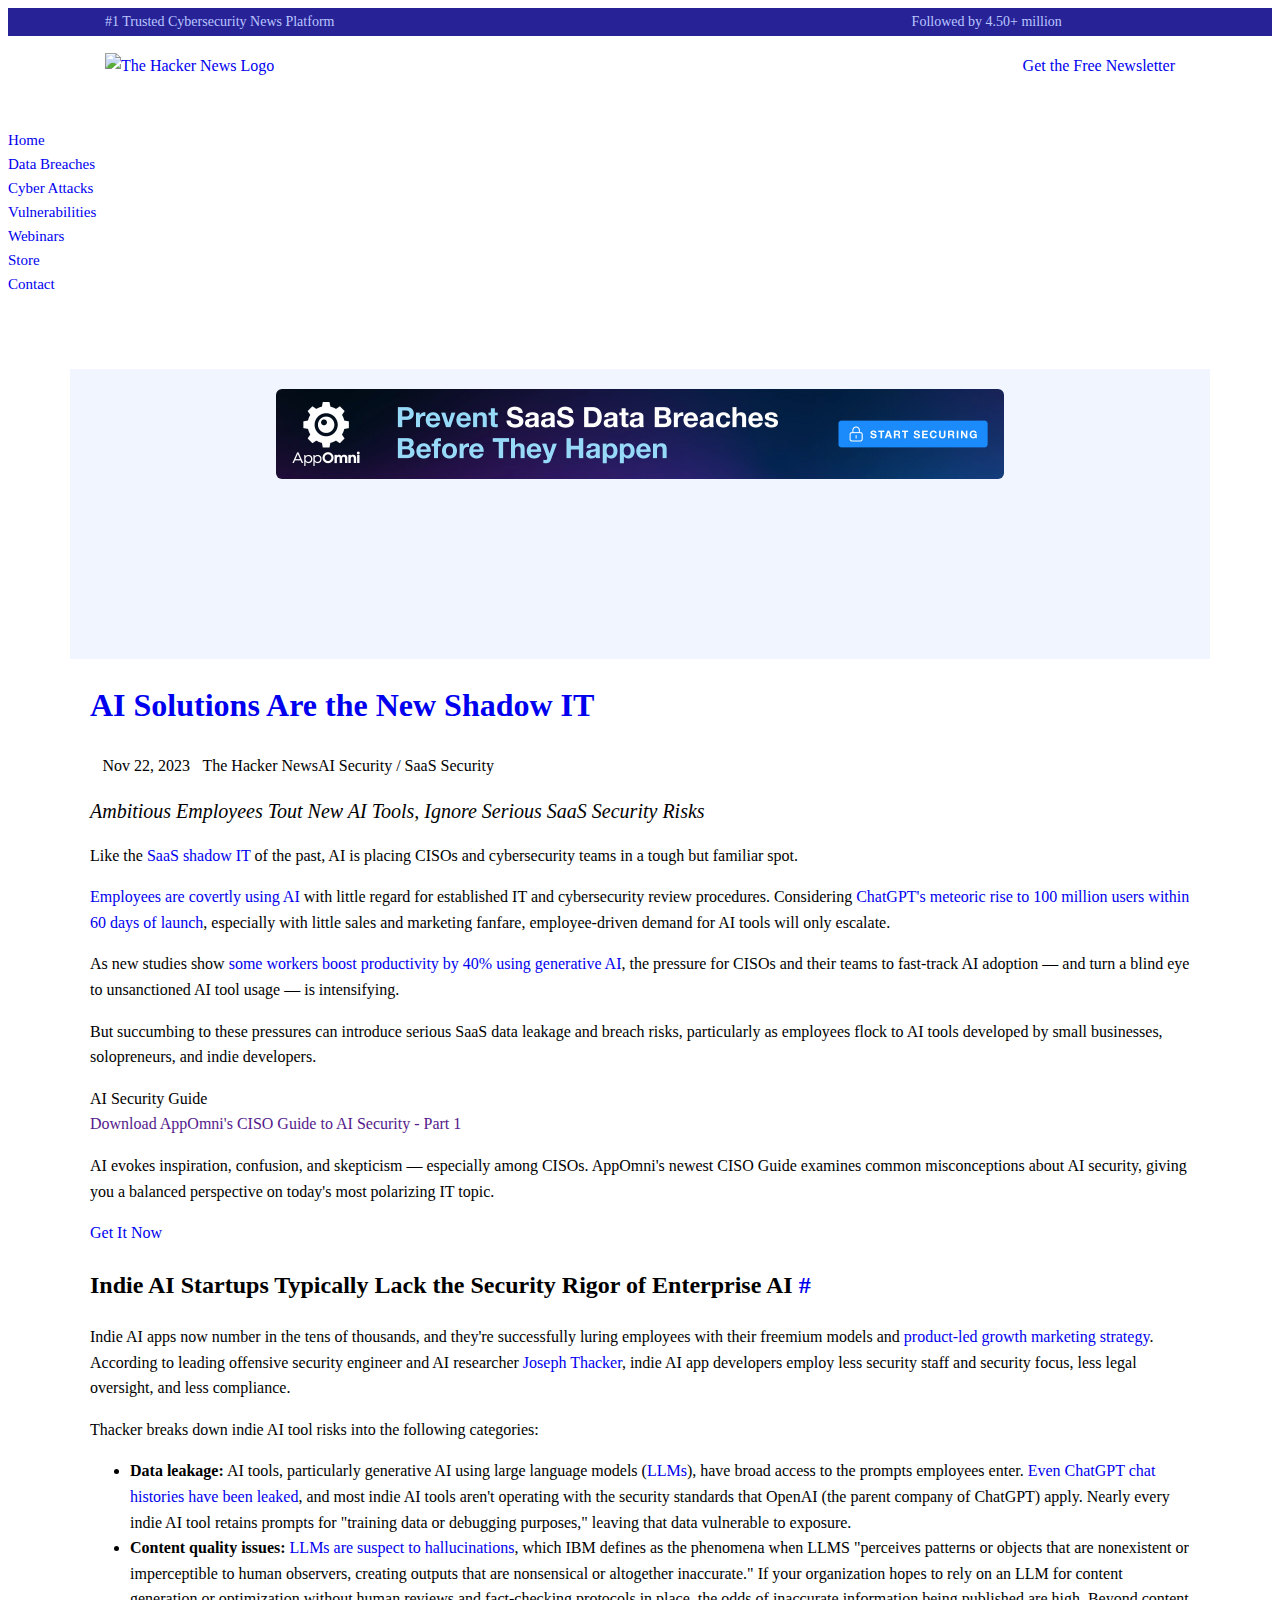
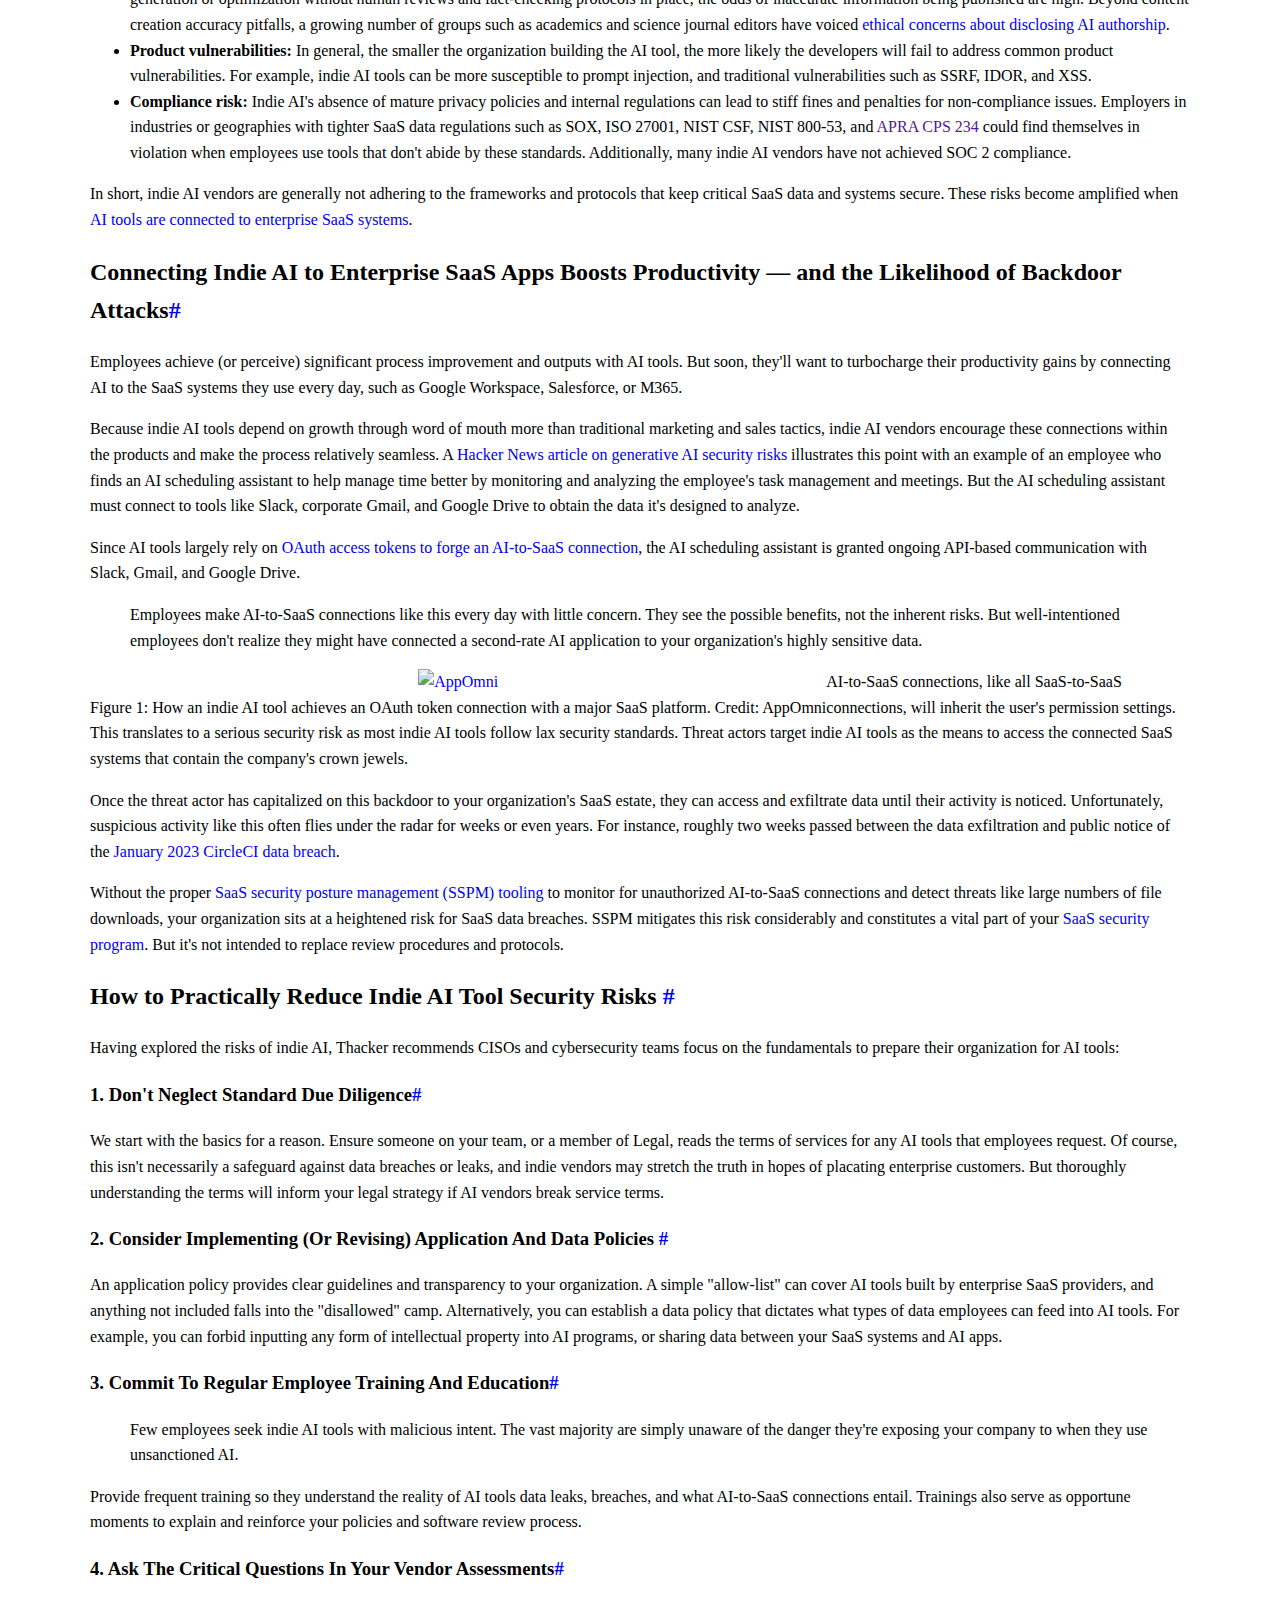
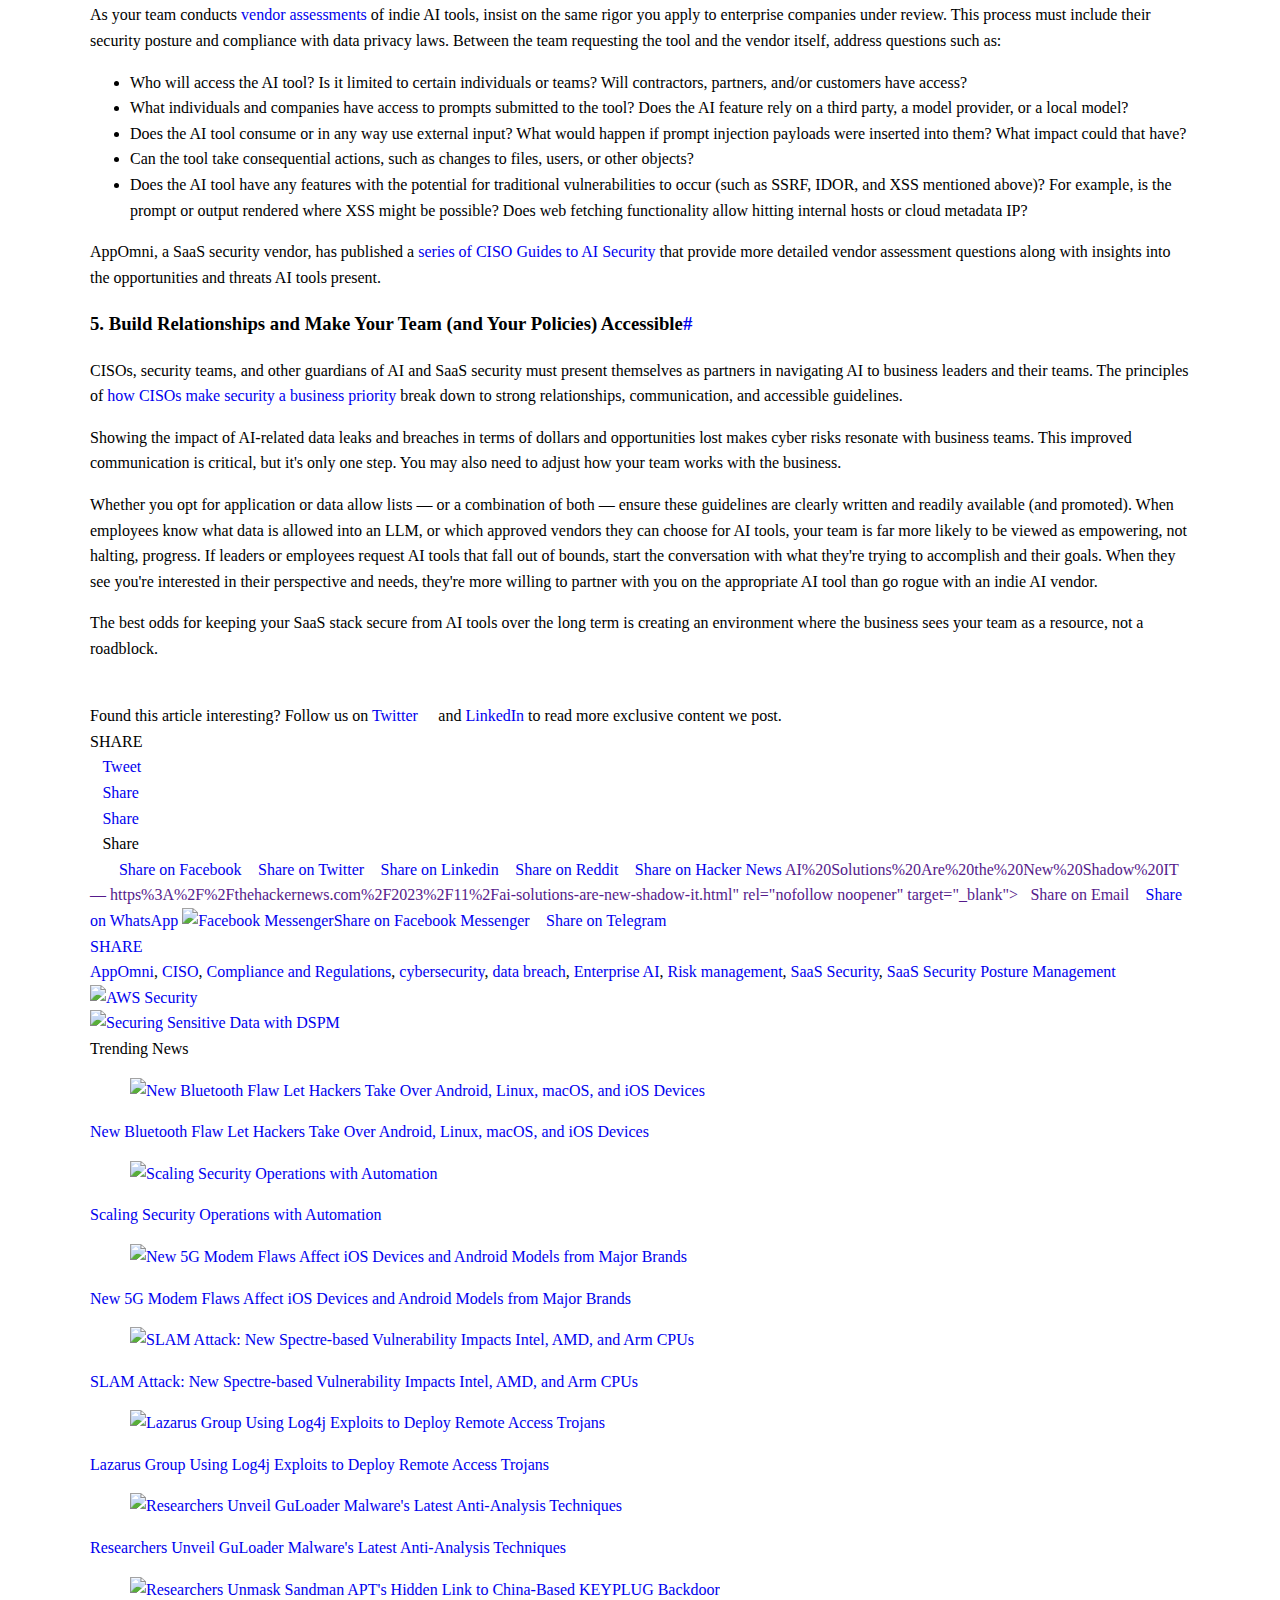
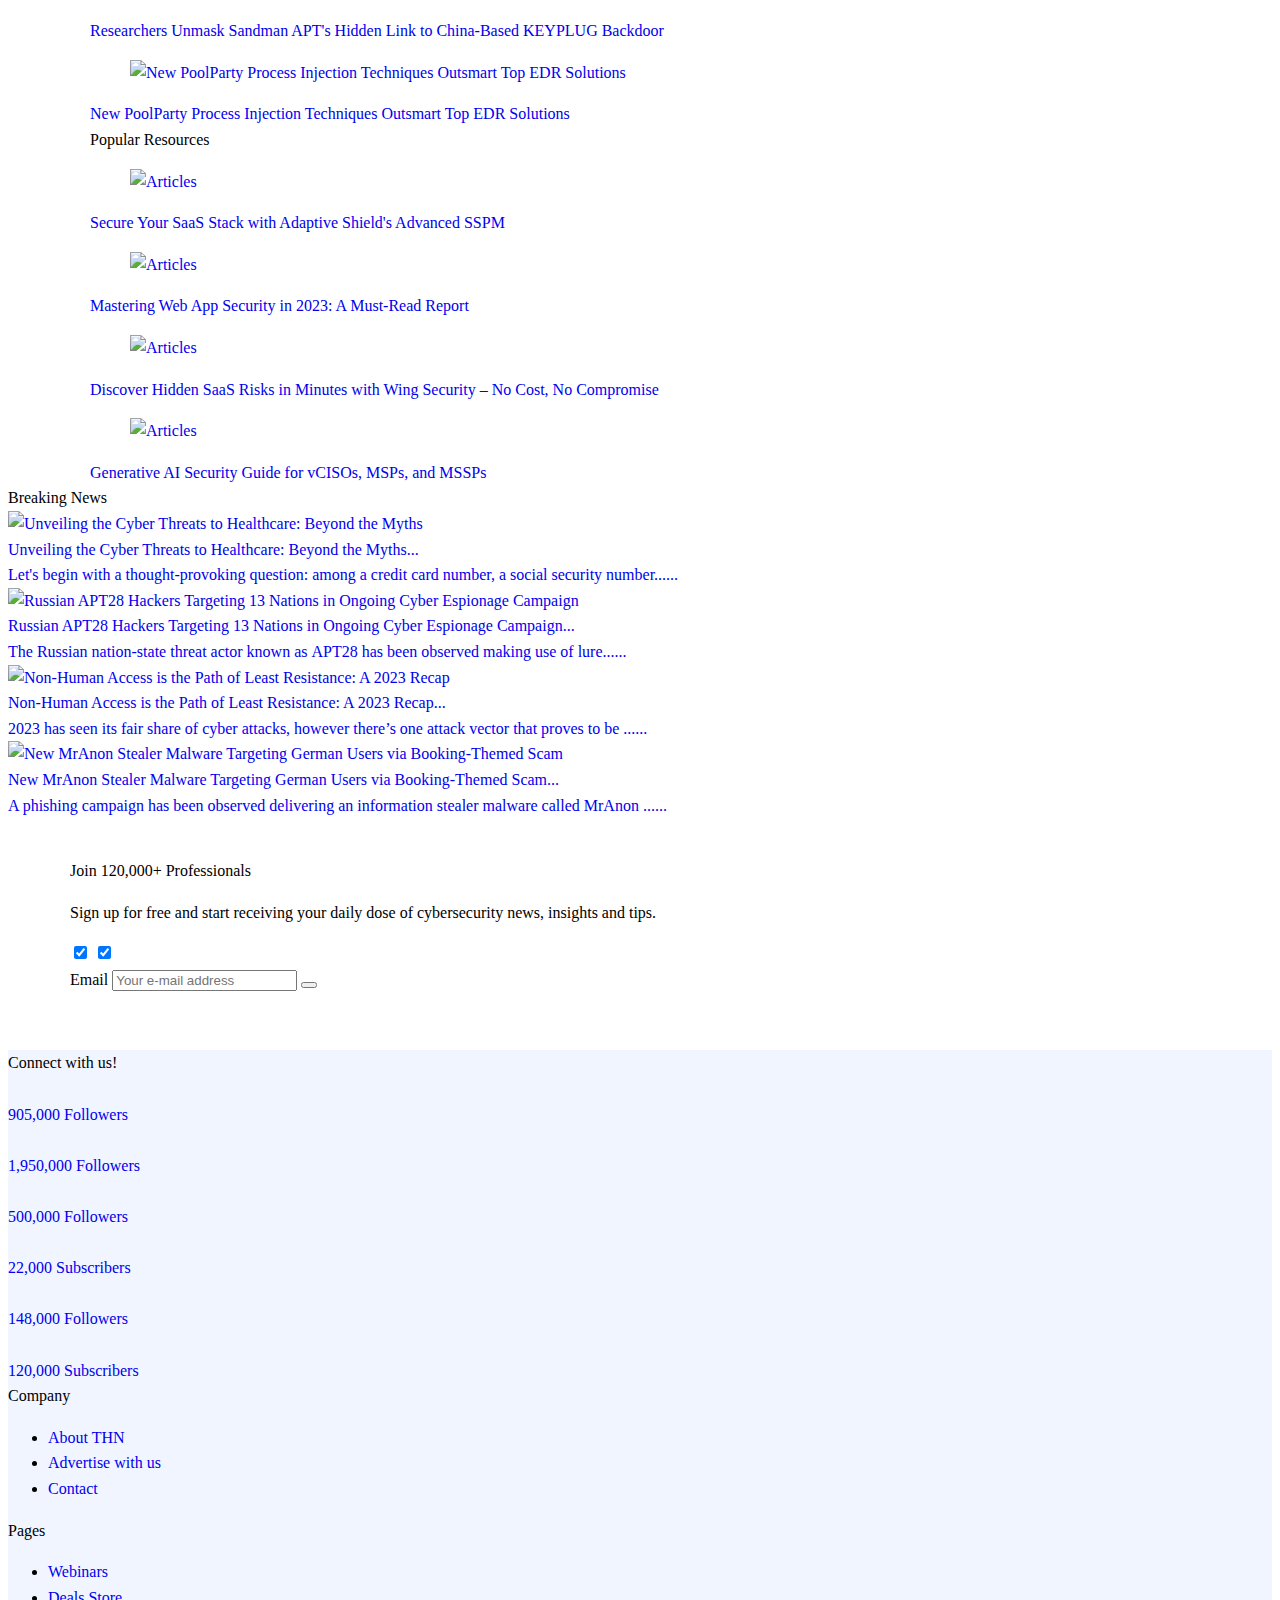
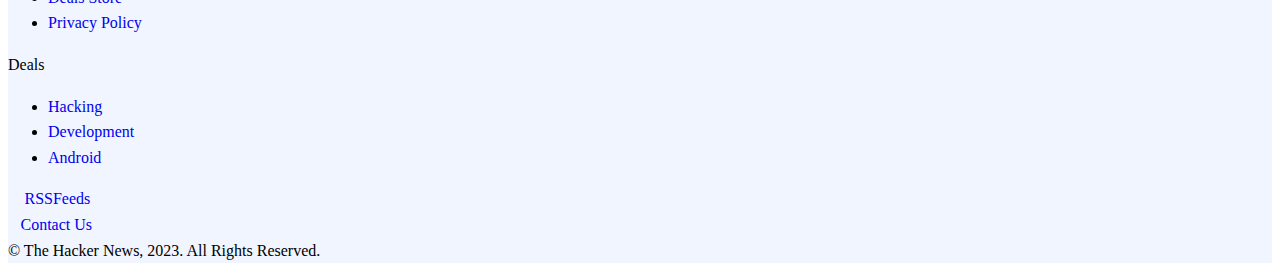
==== commit 97a30a22: "end aside section" ====
--- a/details.html
+++ b/details.html
@@ -284,6 +284,14 @@
                         </div>
                     </div>
                     <section class="right-box">
+                        <section class="clear bb-side-box-1 sidefix babsi">
+                            <div class="clear av-sidebar" id="av-sidebar">
+                                <a href="https://thn.news/scwCUh94" rel="nofollow noopener sponsored" target="_blank"><img alt="AWS Security" class="no-lazy" src="https://blogger.googleusercontent.com/img/b/R29vZ2xl/AVvXsEhVhZca9eHNe6y3kz_vrJkO23Yg0w0dgUIm_-H0a4ZPwzqbCFzEfksz2umZEycHjU1IRqjnkE5H2TLlKaN5GdMlKdnHlOpmQ7o5_UBrcXXvxyLfHbL-LOM7joSc0KSH9QUO9on5dzzU6a2utpAblwuBVoFTfK-rjDf3okJLWUR-3lCq1SucQYvrL6DFyCWZ/s300-rw-e30/wiz-m.png"></a>
+                            </div>
+                        </section>
+                        <section class="clear zz-box-1 babsi">
+                            <a href="https://thn.news/JcLimW2i" rel="nofollow noopener" target="_blank"><img alt="Securing Sensitive Data with DSPM" class="lazy" src="https://blogger.googleusercontent.com/img/b/R29vZ2xl/AVvXsEjMkdZeMUgBfOKRMBjRErkQkgPlWuvnVVzWScqhcsVrbCQSiyIiKL_hiVon1alM5qEqhVi__Z2JfciRtKxalFKlkt2b-id-xNLQoMFi5eOY2YKystTaosZXSbXpqe_0vVymjKbMOywBCZo1AzZ9QtyJvklbpZQfArydToCOoEt42gziZ44afxLCA4smARTB/s300-rw-e30/webinar.jpg"></a>
+                        </section>
                         <aside class="right-box" id="right-box">
                             <div class="clear section" id="pop-sidebar">
                                 <div class="widget PopularPosts" data-version="1" id="PopularPosts1">
@@ -397,6 +405,62 @@
                                     </div>
                                 </div>
                             </div>
+                            <section class="clear section babsi side_res">
+                                <div class="PopularPosts">
+                                    <div class="latest-title cf">Popular Resources</div>
+                                    <div class="widget-content popular-posts">
+                                        <div class="cf pop-article clear">
+                                            <a class="pop-link cf" href="https://thn.news/eQGLvlxS" rel="" target="_blank">
+                                            <div class="side-pop-image">
+                                                <figure class="pop-image">
+                                                    <img alt="Articles" border="0" class="lazyload" decoding="async" height="72" src="https://blogger.googleusercontent.com/img/b/R29vZ2xl/[base64]/s72-rw-ft-e30/saas.jpg" width="72">
+                                                </figure>
+                                            </div>
+                                            <div class="pop-desc">
+                                                <div  class="pop-title">Secure Your SaaS Stack with Adaptive Shield's Advanced SSPM</div>
+                                            </div>
+                                            </a>
+                                        </div>
+                                        <div class="cf pop-article clear">
+                                            <a class="pop-link cf" href="https://thn.news/EvaSTeKj" rel="" target="_blank">
+                                                <div class="side-pop-image">
+                                                    <figure class="pop-image">
+                                                    <img alt="Articles" border="0" class="lazyload" decoding="async" height="72" src="https://blogger.googleusercontent.com/img/b/R29vZ2xl/AVvXsEjglaLyjSFPQlAFWniWKggEPBydNqYMgGN32bvzA9wg7Z3rcuXhGNuaf3RqZcPTejYXnFywBs0yePHt_y43bS5SkgEok60PYkIbjl2HQc8EeephN1gm95YWVccX1i7cChvlCsKIdPIzOSzb52nNDQm5Qf56GJhT1ugUli0hCUPIK1NTQiUq3D6VwAfZL5T1/s72-rw-ft-e30/opswat.jpg" width="72">
+                                                    </figure>
+                                                    </div>
+                                                <div class="pop-desc">
+                                                    <div class="pop-title">Mastering Web App Security in 2023: A Must-Read Report</div>
+                                                </div>
+                                            </a>
+                                        </div>
+                                        <div class="cf pop-article clear">
+                                            <a class="pop-link cf" href="https://thn.news/UWETnB3K" rel="" target="_blank">
+                                                <div class="side-pop-image">
+                                                    <figure class="pop-image">
+                                                        <img alt="Articles" border="0" class="lazyload" decoding="async" height="72" src="https://blogger.googleusercontent.com/img/b/R29vZ2xl/AVvXsEgG83ZUAu9VrhlpZCKevBB46-In3lY54Wq3m0X5JvvrI2miTC9_dEVVY1oySdtoatt_Jd6bR3RTyeXOulOyqEvoAILaIZNxalhJ-m_EmFAu_loM7XbOdEUPNSy_gkhCC4YLy2cMj4r8mIoCuo7bo3D_WA4aL63lpx2-R1rIHPqjpEeoudSyx6Q5lI7p_uFk/s72-rw-ft-e30/okta.jpg" width="72">
+                                                    </figure>
+                                                </div>
+                                                <div class="pop-desc">
+                                                    <div class="pop-title">Discover Hidden SaaS Risks in Minutes with Wing Security – No Cost, No Compromise</div>
+                                                </div>
+                                            </a>
+                                        </div>
+                                        <div class="cf pop-article clear">
+                                            <a class="pop-link cf" href="https://thn.news/RSIJoOZp" rel="" target="_blank">
+                                                <div class="side-pop-image">
+                                                    <figure class="pop-image">
+                                                        <img alt="Articles" border="0" class="lazyload" decoding="async" height="72" src="https://blogger.googleusercontent.com/img/b/R29vZ2xl/AVvXsEiCaR1kYR-Slb1UlysvsFr7g8k-L6Gd0BbynbYzigoejwQNg2hFiq7D8QGQpfdLdDrKR2HVx_YGkiJT9Ua4hbxl_4XDVzdXkDl-Mw9n5sz5xbVe5ZDiE7tr5ocMRZmeFgGVSHbWICYVr0xNOSwNo7Y7EhmeNdYYN4UhTPxgAqr8KyaW0PfvXibDX0gpcw4o/s72-rw-ft-e30/cynomi.jpg" width="72">
+                                                    </figure>
+                                                </div>
+                                                <div class="pop-desc">
+                                                    <div class="pop-title">Generative AI Security Guide for vCISOs, MSPs, and MSSPs</div>
+                                                </div>
+                                            </a>
+                                        </div>
+                                    <!--  -->
+                                    </div>
+                                </div>
+                            </section>
                         </aside>
                     </section>
                 </div>
